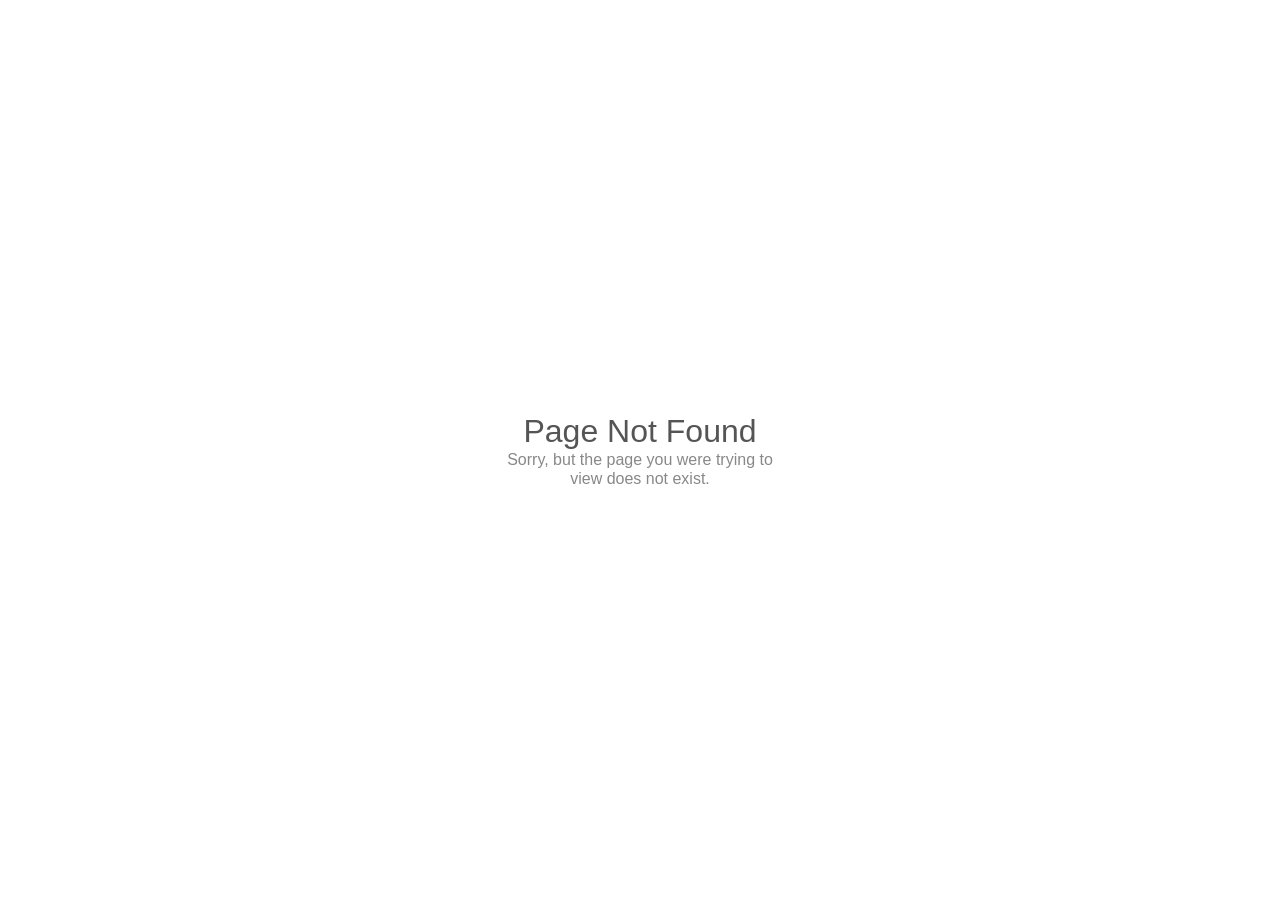
==== index.html @ 79174682 "Rename 404.html to index.html" ====
<!doctype html>
<html lang="en">
<head>
    <meta charset="utf-8">
    <title>Page Not Found</title>
    <meta name="viewport" content="width=device-width, initial-scale=1">
    <style>

        * {
            line-height: 1.2;
            margin: 0;
        }

        html {
            color: #888;
            display: table;
            font-family: sans-serif;
            height: 100%;
            text-align: center;
            width: 100%;
        }

        body {
            display: table-cell;
            vertical-align: middle;
            margin: 2em auto;
        }

        h1 {
            color: #555;
            font-size: 2em;
            font-weight: 400;
        }

        p {
            margin: 0 auto;
            width: 280px;
        }

        @media only screen and (max-width: 280px) {

            body, p {
                width: 95%;
            }

            h1 {
                font-size: 1.5em;
                margin: 0 0 0.3em;
            }

        }

    </style>
</head>
<body>
    <h1>Page Not Found</h1>
    <p>Sorry, but the page you were trying to view does not exist.</p>
</body>
</html>
<!-- IE needs 512+ bytes: http://blogs.msdn.com/b/ieinternals/archive/2010/08/19/http-error-pages-in-internet-explorer.aspx -->
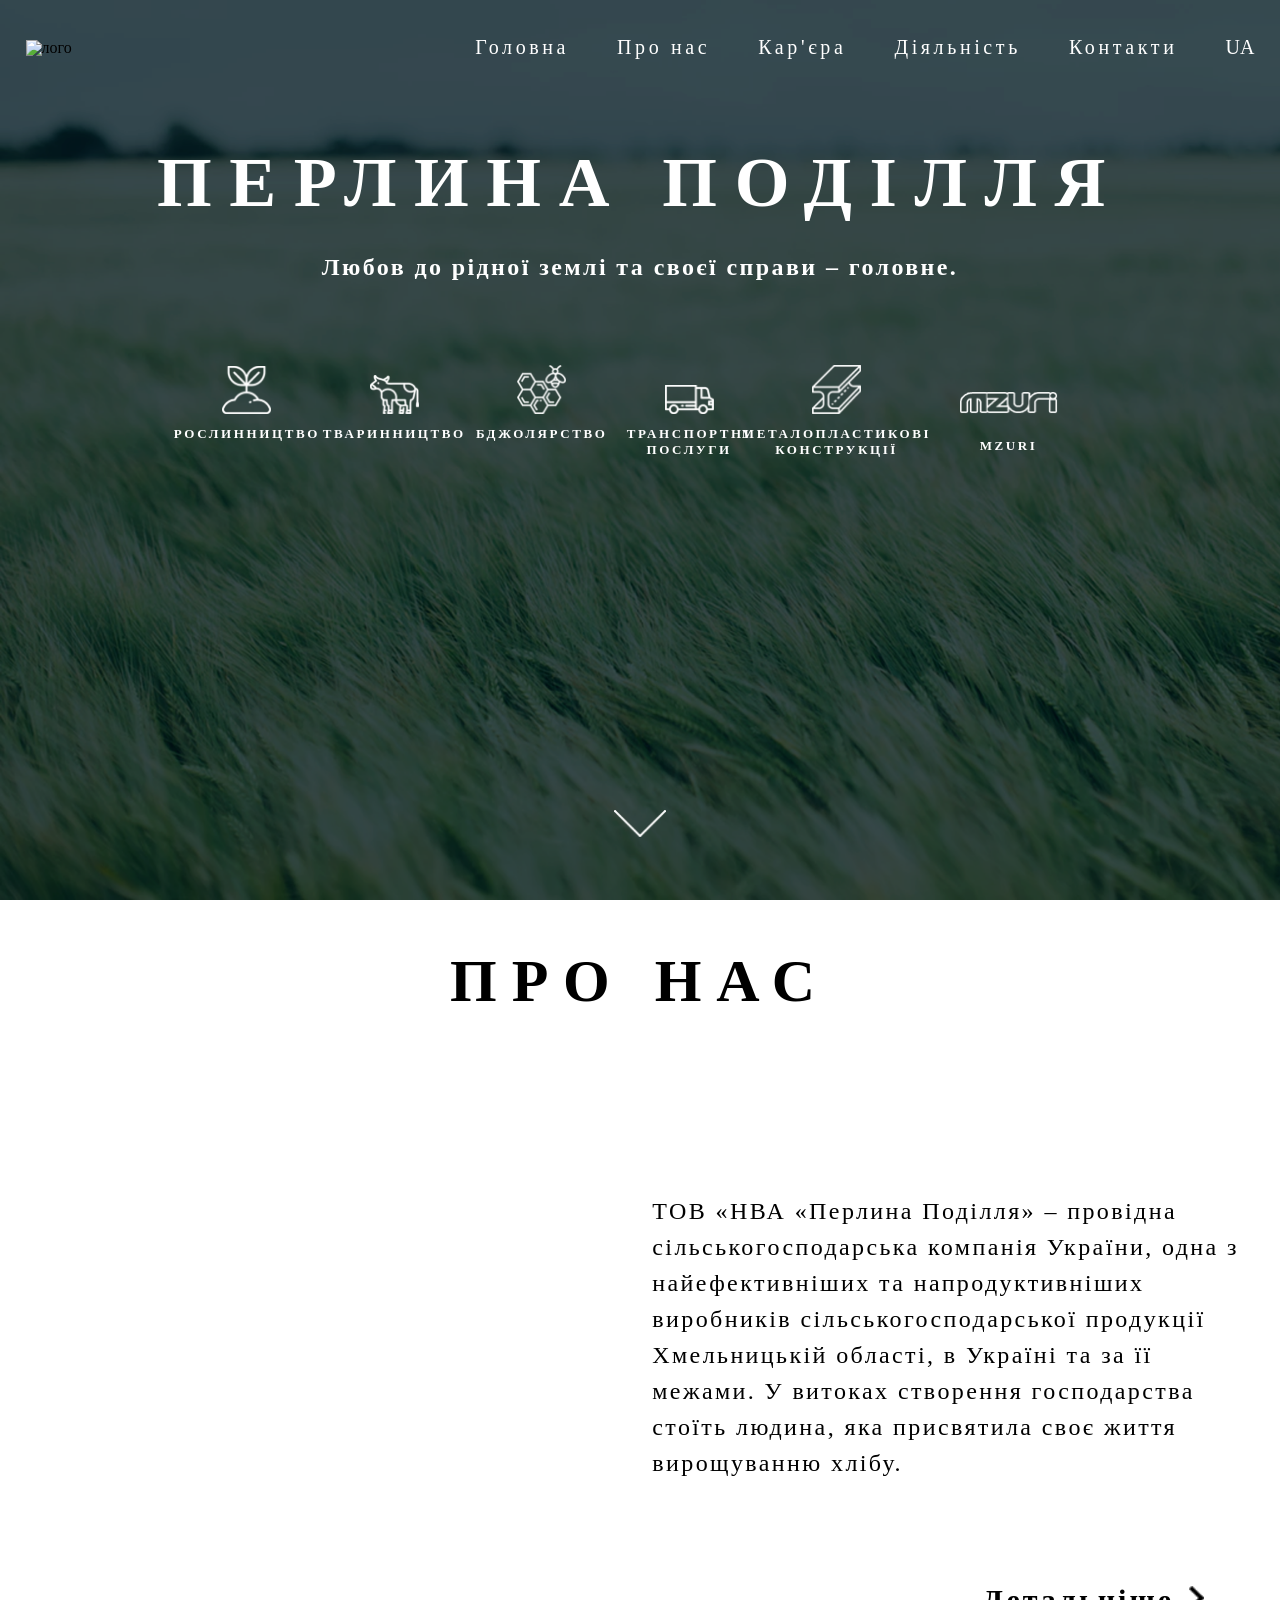
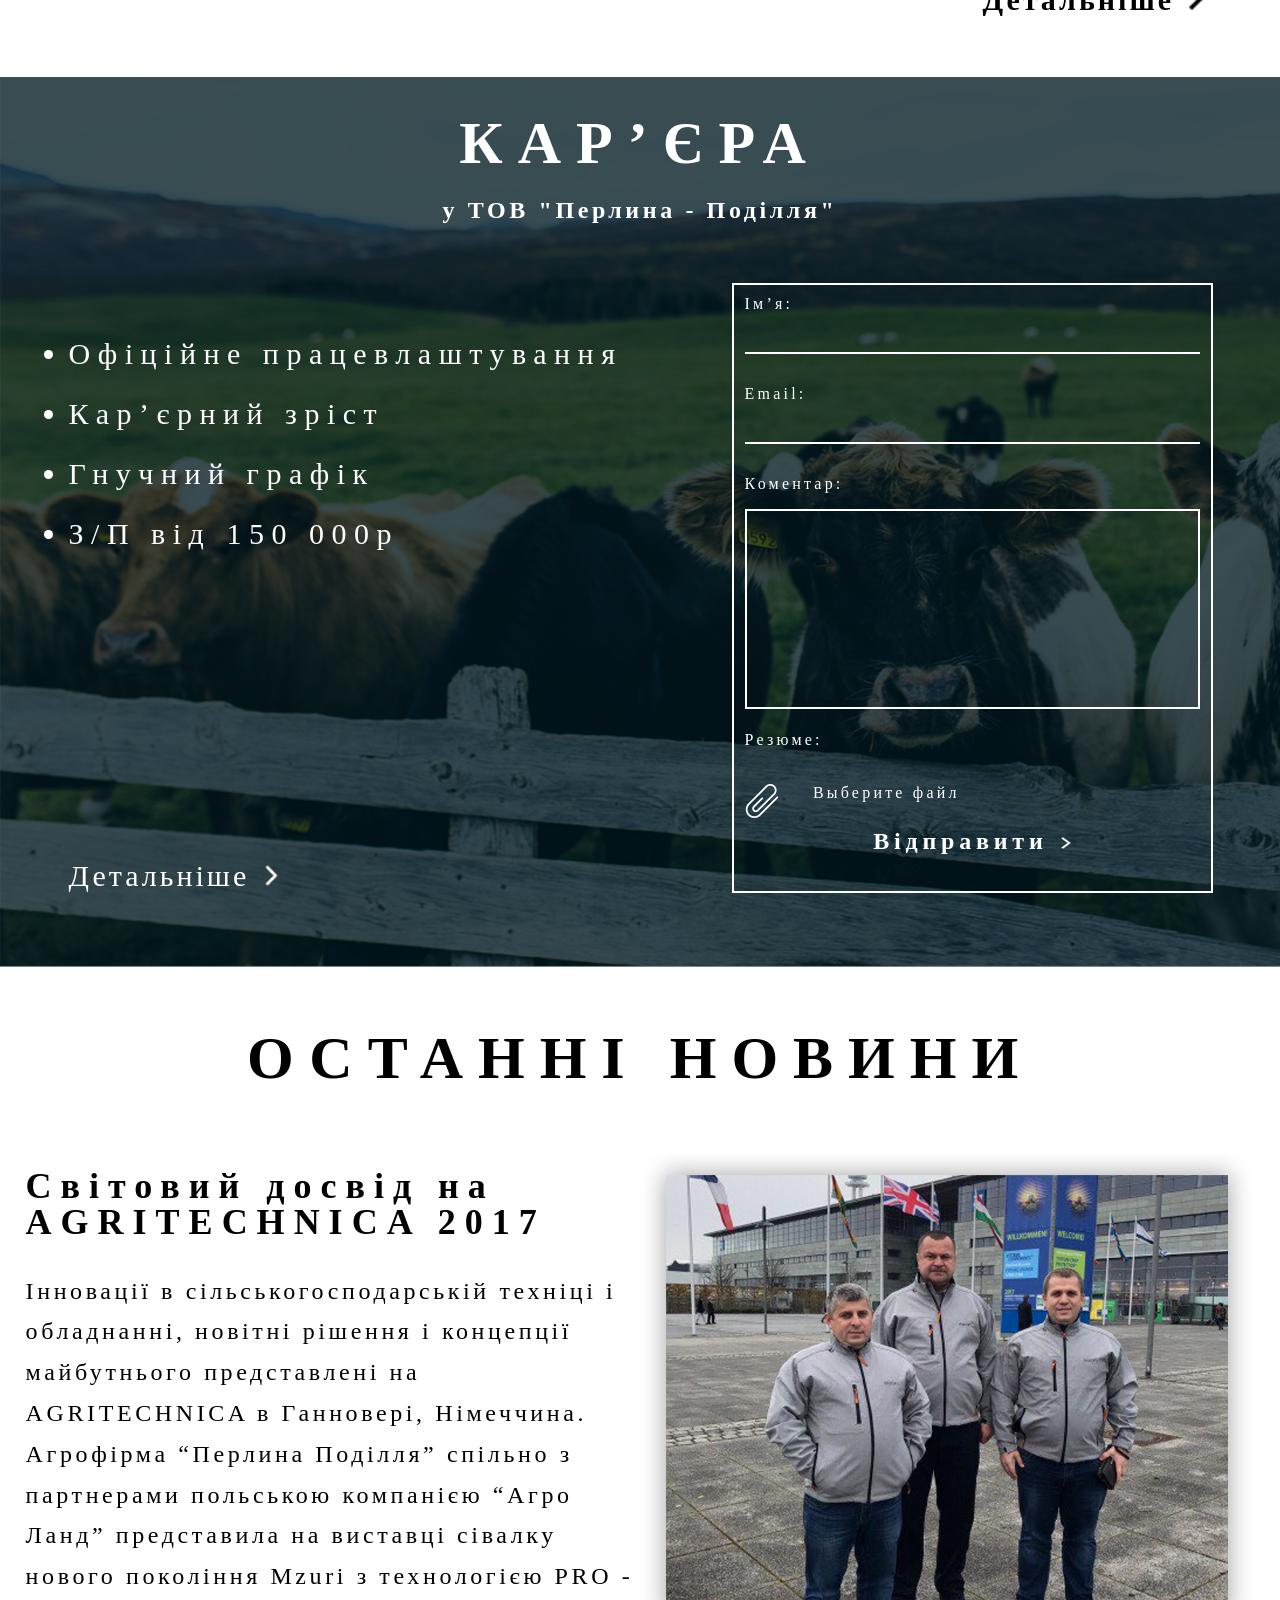
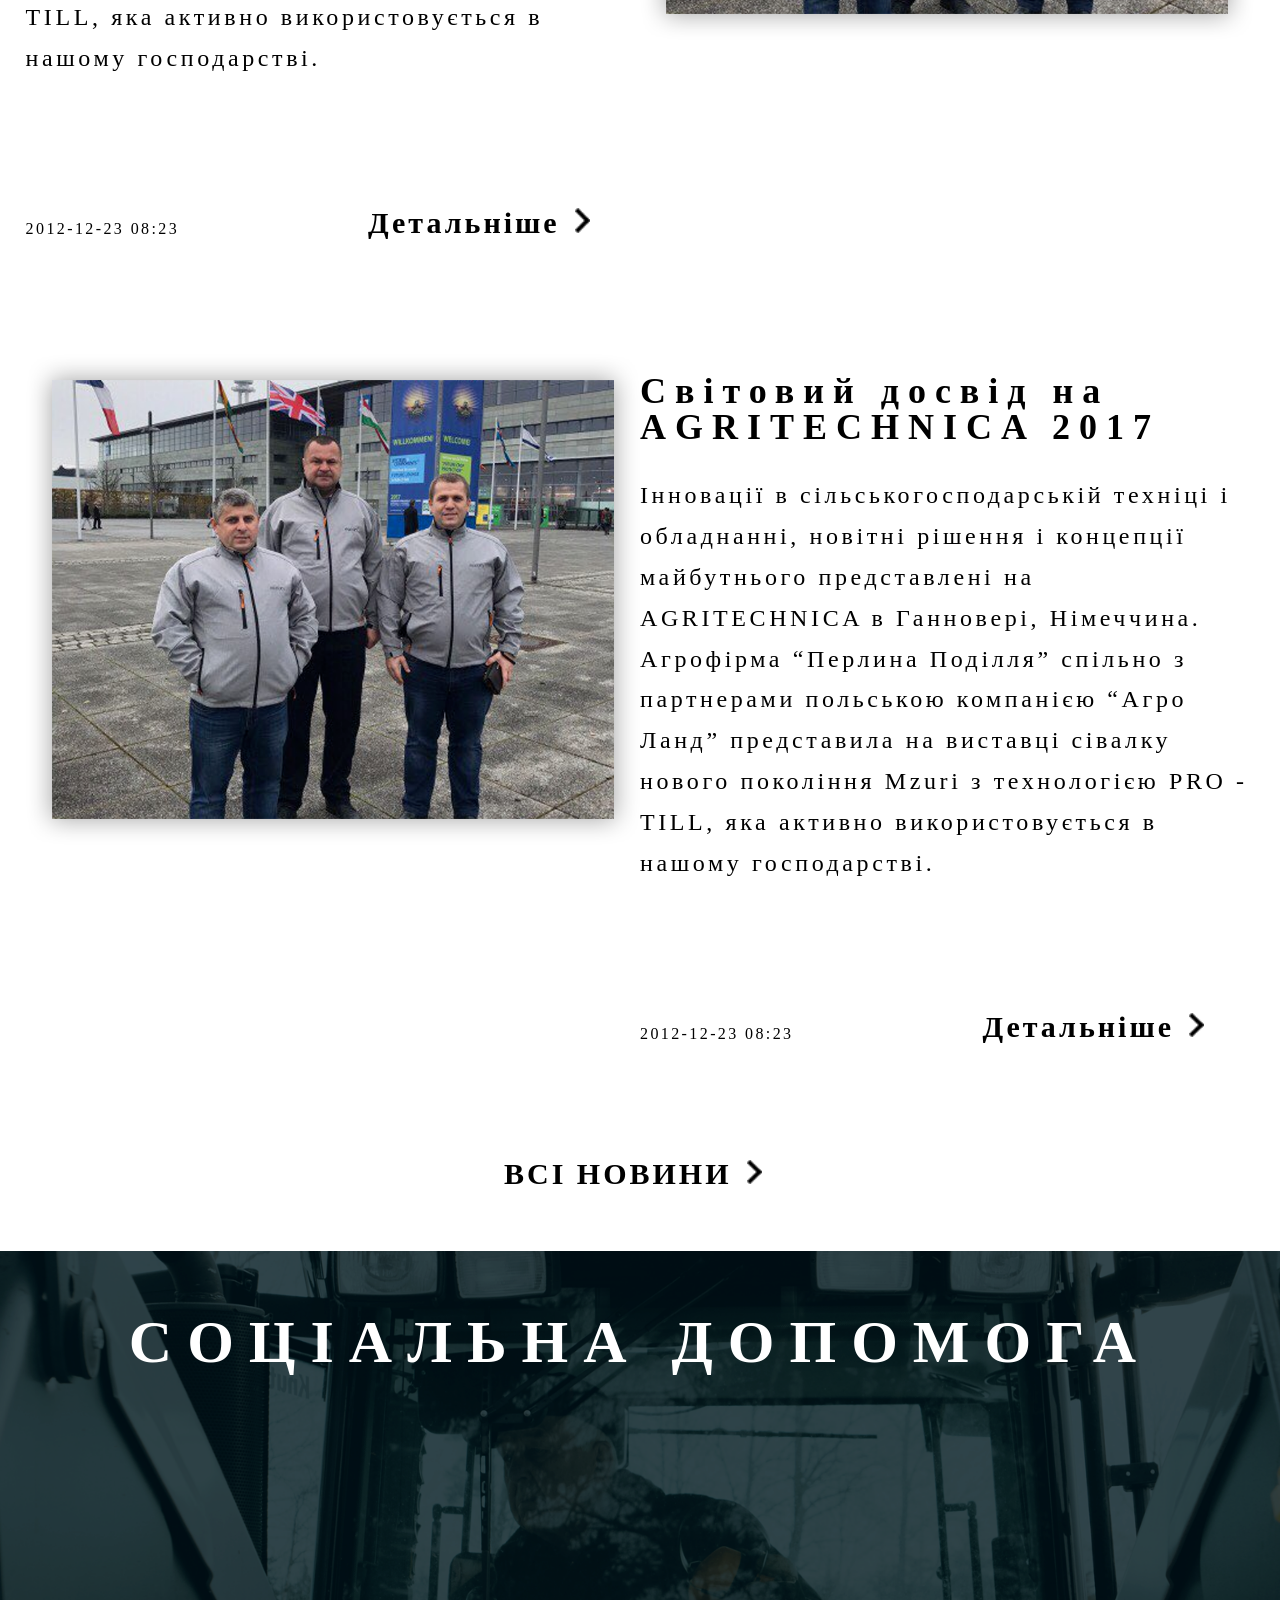
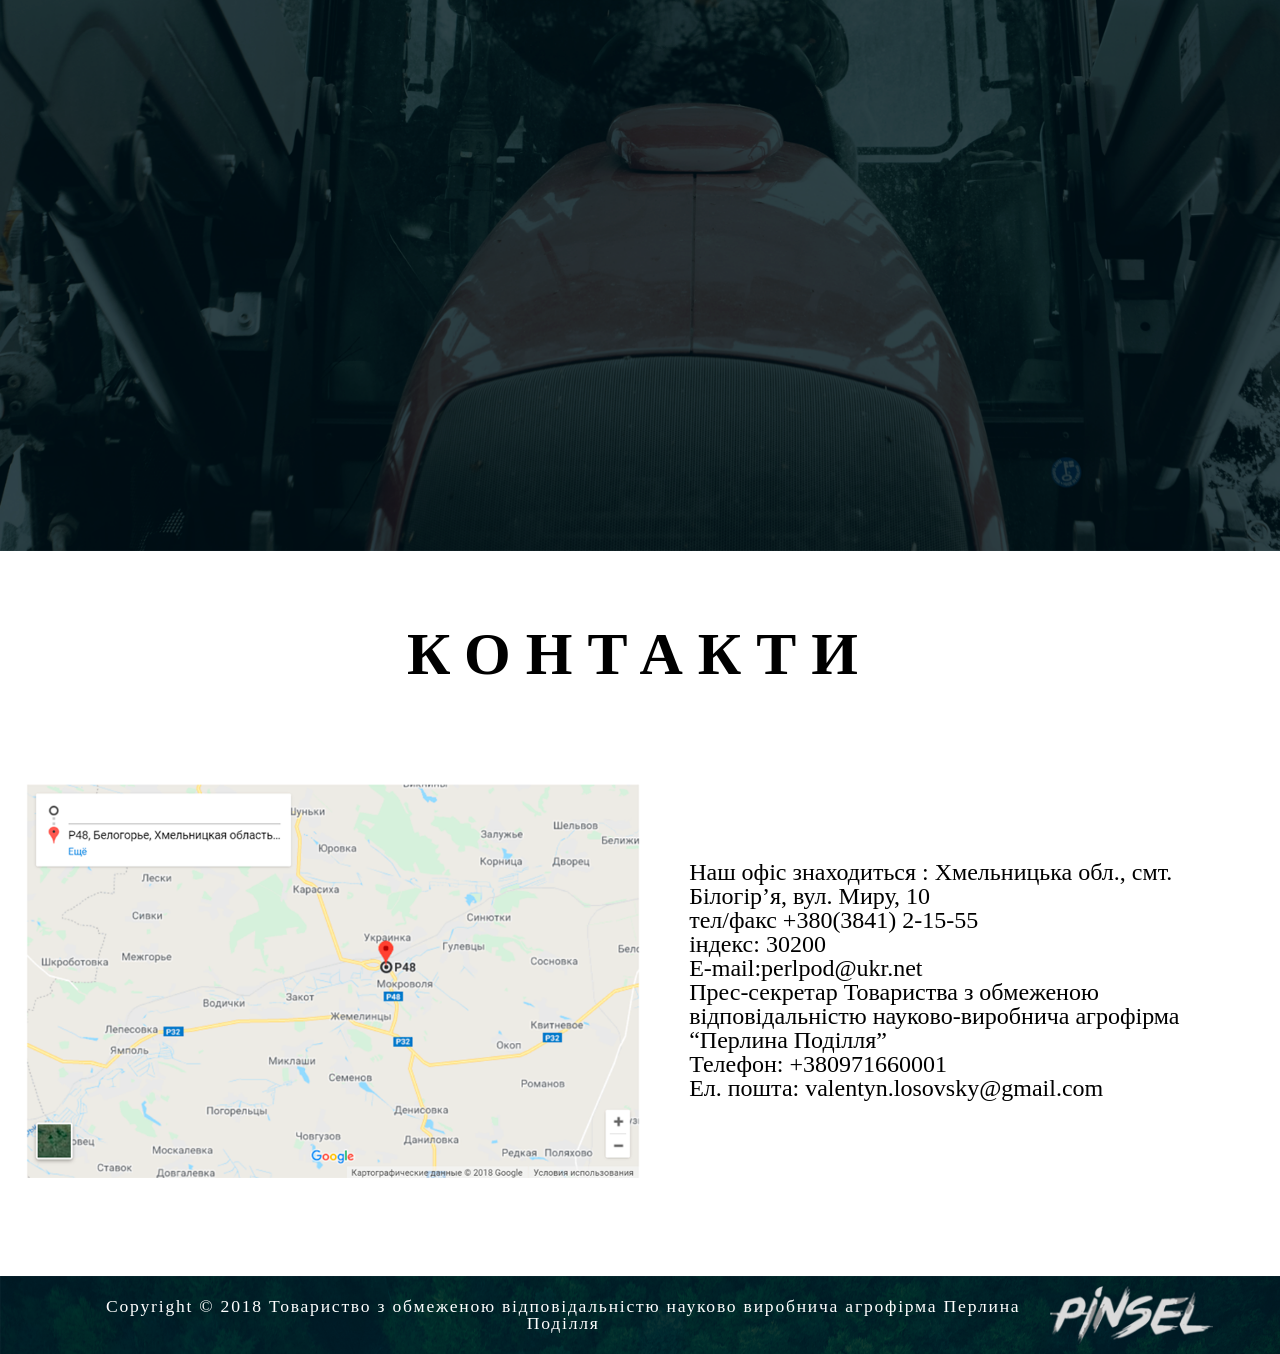
==== commit c417795c: "1" ====
--- a/index.html
+++ b/index.html
@@ -1,60 +1,322 @@
-<!doctype html>
-<html lang="en">
+<!DOCTYPE html>
+<html lang="ru">
+
 <head>
     <meta charset="utf-8">
-    <title>Page Not Found</title>
+    <meta http-equiv="x-ua-compatible" content="ie=edge">
+    <title>ПЕРЛИНА ПОДІЛЛЯ</title>
+    <meta name="description" content="">
     <meta name="viewport" content="width=device-width, initial-scale=1">
-    <style>
+    <link rel="stylesheet" href="css/style.css">
+    <link rel="stylesheet" href="libs/owlcarousel/assets/owl.carousel.min.css">
+    <link rel="stylesheet" href="libs/owlcarousel/assets/owl.theme.default.min.css">
+    <link rel="stylesheet" href="libs/bootstrap/css/bootstrap.min.css">
+</head>
 
-        * {
-            line-height: 1.2;
-            margin: 0;
-        }
+<body>
+    <div id="toTop"><img src="img/main-page/up.png" alt=""></div>
+    <!-- Navigation -->
+    <nav>
+        <div class="container">
+            <div class="row">
+                <div class="nav-content d-flex align-items-center">
+                    <div class="col-md-1">
+                        <div class="logo">
+                            <img src="img/main-page/logo.png" alt="лого">
+                        </div>
+                    </div>
+                    <div class="col-md-11 d-flex">
+                        <ul class="nav_list d-flex justify-content-end">
+                            <li class="nav_list_item"><a href="#">Головна</a></li>
+                            <li class="nav_list_item"><a href="#">Про нас</a></li>
+                            <li class="nav_list_item"><a href="#">Кар'єра</a></li>
+                            <li class="nav_list_item"><a href="#">Діяльність</a>
+                                <ul>
+                                    <li><a href="#">Рослинництво</a></li>
+                                    <li><a href="#">Тваринництво</a></li>
+                                    <li><a href="#">Бджолярство</a></li>
+                                    <li><a href="#">Транспортнi послуги</a></li>
+                                    <li><a href="#">Металопластиковi конструкцii</a></li>
+                                    <li><a href="#">mzuri</a></li>
+                                </ul>
+                            </li>
+                            <li class="nav_list_item"><a href="#">Контакти</a></li>
+                        </ul>
+                        <ul class="language d-flex justify-content-end">
+                            <li>UA</li>
+                            <!-- <li>RU</li>
+                            <li>EN</li> -->
+                        </ul>
+                    </div>
+                </div>
+            </div>
+        </div>
+    </nav>
+    <!-- //Navigation -->
+    <!-- HEADER -->
+    <header>
+        <div class="container">
+            <div class="row">
+                <div class="col-md-12">
+                    <h1>ПЕРЛИНА ПОДІЛЛЯ</h1>
+                </div>
+                <div class="col-md-12">
+                    <h4>Любов до рідної землі та своєї справи – головне.</h4>
+                </div>
+            </div>
+            <div class="col-md-12 ">
+                <div class="products">
+                    <div class="product-item">
+                        <img src="img/main-page/grow.png" alt="РОСЛИННИЦТВО">
+                        <p>РОСЛИННИЦТВО</p>
+                    </div>
+                    <div class="product-item">
+                        <img src="img/main-page/cow.png" alt="ТВАРИННИЦТВО">
+                        <p>ТВАРИННИЦТВО</p>
+                    </div>
+                    <div class="product-item">
+                        <img src="img/main-page/bee.png" alt="БДЖОЛЯРСТВО">
+                        <p>БДЖОЛЯРСТВО</p>
+                    </div>
+                    <div class="product-item">
+                        <img src="img/main-page/truck.png" alt="ТРАНСПОРТНІ ПОСЛУГИ">
+                        <p>ТРАНСПОРТНІ ПОСЛУГИ</p>
+                    </div>
+                    <div class="product-item">
+                        <img src="img/main-page/steel.png" alt="МЕТАЛОПЛАСТИКОВІ КОНСТРУКЦІЇ">
+                        <p>МЕТАЛОПЛАСТИКОВІ КОНСТРУКЦІЇ</p>
+                    </div>
+                    <div class="product-item">
+                        <img src="img/main-page/mzuri.png" alt="mzuri">
+                        <p>mzuri</p>
+                    </div>
+                </div>
+            </div>
+        </div>
+        
+            <div class="scroll-button">
+                <a href="#about" class="slide-section"><img src="img/main-page/arrow-main.png" alt=""></a>
+            </div>
+        
+    </header>
+    <!-- HEADER END -->
+    <!-- ABOUT -->
+    <section class="about" id="about">
+        <div class="col-md-12">
+            <h2>ПРО НАС</h2>
+        </div>
+        <div class="container">
+            <div class="row">
+                <div class="col-md-12">
+                    <div class="about-content">
+                        <div class="col-md-6">
+                            <div class="about-slider">
+                                <div class="main-slider owl-carousel">
+                                    <div class="slider-item">
+                                        <img src="img/main-page/kurka.png" alt="">
+                                    </div>
+                                    <div class="slider-item">
+                                        <img src="img/main-page/kurka.png" alt="">
+                                    </div>
+                                    <div class="slider-item">
+                                        <img src="img/main-page/kurka.png" alt="">
+                                    </div>
+                                </div>
+                            </div>
+                        </div>
+                        <div class="col-md-6">
+                            <div class="about-text">
+                                <p>ТОВ «НВА «Перлина Поділля» – провідна сільськогосподарська компанія України, одна з найефективніших та напродуктивніших виробників сільськогосподарської продукції Хмельницькій області, в Україні та за її межами. У витоках створення господарства стоїть людина, яка присвятила своє життя вирощуванню хлібу.</p>
+                            </div>
+                            <div class="main-btn">
+                                <a href="#">Детальніше<img src="img/main-page/news-arrow.png" alt=""></a>
+                            </div>
+                        </div>
+                    </div>
+                </div>
+            </div>
+        </div>
+    </section>
+    <!-- ABOUT END -->
+    <!--CARRIER-->
+    <section class="carrier">
+        <div class="container">
+            <div class="row">
+                <div class="col-md-12">
+                    <h2>КАР’ЄРА</h2>
+                    <h4>у ТОВ "Перлина - Поділля"</h4>
+                </div>
+            </div>
+            <div class="col-md-12">
+                <div class="carrier-content">
+                    <div class="col-md-6">
+                        <div class="carrier-content-list">
+                            <div class="list">
+                                <ul>
+                                    <li>Офіційне працевлаштування</li>
+                                    <li>Кар’єрний зріст</li>
+                                    <li>Гнучний графік</li>
+                                    <li>З/П від 150 000р</li>
+                                </ul>
+                            </div>
+                            <div class="main-btn">
+                                <a href="#">Детальніше<img src="img/main-page/carrier-arrow.png" alt=""></a>
+                            </div>
+                        </div>
+                    </div>
+                    <div class="col-md-6">
+                        <div class="carrier-content-form">
+                            <form id="feedback-form" class="carrier-form" enctype="multipart/form-data" method="POST">
+                                <label for="nameFF">Ім’я:</label>
+                                <input id="nameFF" name="nameFF" class="inputName" type="text" required />
+                                <label for="contactFF">Email:</label>
+                                <input id="contactFF" name="contactFF" type="email" class="inputEmail" maxlength="35" required />
+                                <label for="projectFF">Коментар:</label>
+                                <textarea id="projectFF" name="projectFF" class="inputText"></textarea>
+                                <label class="area-padding" for="fileFF">Резюме:</label>
+                                <input id="fileFF" name="fileFF" type="file" style="display: none;">
+                                <button id="putFile" onclick="document.getElementById('fileFF').click()">Выберите файл</button>
+                                <button id="submitFF" class="form-btn" type="submit">Відправити<img src="img/main-page/carrier-arrow.png" alt=""></button>
+                            </form>
+                        </div>
+                    </div>
+                </div>
+            </div>
+        </div>
+    </section>
+    <!-- CARRIER END-->
+    <!-- LASTNEWS -->
+    <section class="lastnews">
+        <div class="container">
+            <div class="row">
+                <div class="col-md-12">
+                    <h2>ОСТАННІ НОВИНИ</h2>
+                </div>
+                <div class="col-md-12">
+                    <div class="lastnews-content">
+                        <div class="col-md-6">
+                            <div class="lastnews-text">
+                                <h3>Світовий досвід на<br>
+<span>AGRITECHNICA 2017</span></h3>
+                                <p>Інновації в сільськогосподарській техніці і обладнанні, новітні рішення і концепції майбутнього представлені на AGRITECHNICA в Ганновері, Німеччина. Агрофірма “Перлина Поділля” спільно з партнерами польською компанією “Агро Ланд” представила на виставці сівалку нового покоління Mzuri з технологією PRO -TILL, яка активно використовується в нашому господарстві.</p>
+                                <div class="btn-date">
+                                    <div class="news-date">
+                                        <p>
+                                            <time datetime="2012-12-23T08:23:11+07:00">2012-12-23 08:23</time>
+                                        </p>
+                                    </div>
+                                    <div class="main-btn">
+                                        <a href="#">Детальніше<img src="img/main-page/news-arrow.png" alt=""></a>
+                                    </div>
+                                </div>
+                            </div>
+                        </div>
+                        <div class="col-md-6">
+                            <div class="lastnews-photo">
+                                <img src="img/main-page/news-photo.png" alt="">
+                            </div>
+                        </div>
+                    </div>
+                </div>
+                <div class="col-md-12">
+                    <div class="lastnews-content flex-row-reverse">
+                        <div class="col-md-6">
+                            <div class="lastnews-text">
+                                <h3>Світовий досвід на<br>
+<span>AGRITECHNICA 2017</span></h3>
+                                <p>Інновації в сільськогосподарській техніці і обладнанні, новітні рішення і концепції майбутнього представлені на AGRITECHNICA в Ганновері, Німеччина. Агрофірма “Перлина Поділля” спільно з партнерами польською компанією “Агро Ланд” представила на виставці сівалку нового покоління Mzuri з технологією PRO -TILL, яка активно використовується в нашому господарстві.</p>
+                                <div class="btn-date">
+                                    <div class="news-date">
+                                        <p>
+                                            <time datetime="2012-12-23T08:23:11+07:00">2012-12-23 08:23</time>
+                                        </p>
+                                    </div>
+                                    <div class="main-btn">
+                                        <a href="#">Детальніше<img src="img/main-page/news-arrow.png" alt=""></a>
+                                    </div>
+                                </div>
+                            </div>
+                        </div>
+                        <div class="col-md-6">
+                            <div class="lastnews-photo">
+                                <img src="img/main-page/news-photo.png" alt="">
+                            </div>
+                        </div>
+                    </div>
+                </div>
+                <div class="col-md-12 d-flex justify-content-center">
+                    <div class="main-btn">
+                        <a href="#">ВСІ НОВИНИ<img src="img/main-page/news-arrow.png" alt=""></a>
+                    </div>
+                </div>
+            </div>
+        </div>
+    </section>
+    <!-- LASTNEWS END -->
+    <!-- HELP-->
+    <section class="help">
+        <div class="container">
+            <div class="row">
+                <div class="col-md-12">
+                    <h2>СОЦІАЛЬНА ДОПОМОГА</h2>
+                </div>
+            </div>
+        </div>
+    </section>
+    <!-- HELP END-->
+    <!-- CONTACTS -->
+    <section class="contacts">
+        <div class="container">
+            <div class="row">
+                <div class="col-md-12">
+                    <h2>КОНТАКТИ</h2>
+                </div>
+                <div class="col-md-12">
+                    <div class="contacts-content">
+                        <div class="col-md-6">
+                            <div class="map">
+                                <img src="img/main-page/map.png" alt="">
+                            </div>
+                        </div>
+                        <div class="col-md-6">
+                            <div class="address">
+                                <p>Наш офіс знаходиться : Хмельницька обл., смт. Білогір’я, вул. Миру, 10</p>
+                                <p>тел/факс +380(3841) 2-15-55</p>
+                                <p>індекс: 30200</p>
+                                <p>E-mail:perlpod@ukr.net</p>
+                                <p>Прес-секретар Товариства з обмеженою відповідальністю науково-виробнича агрофірма “Перлина Поділля”</p>
+                                <p>Телефон: +380971660001</p>
+                                <p>Ел. пошта: valentyn.losovsky@gmail.com</p>
+                            </div>
+                        </div>
+                    </div>
+                </div>
+            </div>
+        </div>
+    </section>
+    <!-- CONTACTS END -->
+    <footer>
+        <div class="container">
+            <div class="row">
+                <div class="col-md-12">
+                    <div class="footer-content">
+                        <div class="col-md-10">
+                            <p>Copyright © 2018 Товариство з обмеженою відповідальністю науково виробнича агрофірма Перлина Поділля </p>
+                        </div>
+                        <div class="col-md-2">
+                            <img src="img/main-page/pinsel-logo.png" alt="">
+                        </div>
+                    </div>
+                </div>
+            </div>
+        </div>
+    </footer>
+    <!-------- JS----------->
+    <script src="libs/jquery-3.1.1.min.js"></script>
+    <script src="libs/owlcarousel/owl.carousel.min.js"></script>
+    <script src="libs/bootstrap/js/bootstrap.min.js"></script>
+    <script src="js/mail.js"></script>
+    <script src="js/main.js"></script>
+</body>
 
-        html {
-            color: #888;
-            display: table;
-            font-family: sans-serif;
-            height: 100%;
-            text-align: center;
-            width: 100%;
-        }
-
-        body {
-            display: table-cell;
-            vertical-align: middle;
-            margin: 2em auto;
-        }
-
-        h1 {
-            color: #555;
-            font-size: 2em;
-            font-weight: 400;
-        }
-
-        p {
-            margin: 0 auto;
-            width: 280px;
-        }
-
-        @media only screen and (max-width: 280px) {
-
-            body, p {
-                width: 95%;
-            }
-
-            h1 {
-                font-size: 1.5em;
-                margin: 0 0 0.3em;
-            }
-
-        }
-
-    </style>
-</head>
-<body>
-    <h1>Page Not Found</h1>
-    <p>Sorry, but the page you were trying to view does not exist.</p>
-</body>
-</html>
-<!-- IE needs 512+ bytes: http://blogs.msdn.com/b/ieinternals/archive/2010/08/19/http-error-pages-in-internet-explorer.aspx -->
+</html>
--- a/css/style.css
+++ b/css/style.css
@@ -0,0 +1,998 @@
+html,
+body,
+div,
+span,
+applet,
+object,
+iframe,
+h1,
+h2,
+h3,
+h4,
+h5,
+h6,
+p,
+blockquote,
+pre,
+a,
+abbr,
+acronym,
+address,
+big,
+cite,
+code,
+del,
+dfn,
+em,
+img,
+ins,
+kbd,
+q,
+s,
+samp,
+small,
+strike,
+strong,
+sub,
+sup,
+tt,
+var,
+b,
+u,
+i,
+center,
+dl,
+dt,
+dd,
+ol,
+ul,
+li,
+fieldset,
+form,
+label,
+legend,
+table,
+caption,
+tbody,
+tfoot,
+thead,
+tr,
+th,
+td,
+article,
+aside,
+canvas,
+details,
+embed,
+figure,
+figcaption,
+footer,
+header,
+hgroup,
+menu,
+nav,
+output,
+ruby,
+section,
+summary,
+time,
+mark,
+audio,
+video {
+  margin: 0;
+  padding: 0;
+  border: 0;
+  vertical-align: baseline;
+}
+/* HTML5 display-role reset for older browsers */
+article,
+aside,
+details,
+figcaption,
+figure,
+footer,
+header,
+hgroup,
+menu,
+nav,
+section {
+  display: block;
+}
+body {
+  line-height: 1;
+}
+ol,
+ul {
+  list-style: none;
+}
+blockquote,
+q {
+  quotes: none;
+}
+blockquote:before,
+blockquote:after,
+q:before,
+q:after {
+  content: '';
+  content: none;
+}
+table {
+  border-collapse: collapse;
+  border-spacing: 0;
+}
+@font-face {
+  font-family: RobotoBk;
+  src: url(../fonts/Robotobk.ttf);
+}
+@font-face {
+  font-family: RobotoLight;
+  src: url(../fonts/RobotoLight/RobotoLight.ttf);
+}
+@font-face {
+  font-family: RobotoBold;
+  src: url(../fonts/RobotoBold/RobotoBold.ttf);
+}
+@font-face {
+  font-family: RobotoMedium;
+  src: url(../fonts/RobotoMedium/RobotoMedium.ttf);
+}
+@font-face {
+  font-family: RobotoRegular;
+  src: url(../fonts/RobotoRegular/RobotoRegular.ttf);
+}
+@font-face {
+  font-family: RobotoTh;
+  src: url(../fonts/RobotoTh.ttf);
+}
+* {
+  box-sizing: border-box;
+}
+body {
+  font-family: "RobotoRegular";
+  font-size: 1em;
+  width: 100%;
+  transition: width 1s;
+  overflow-x: hidden;
+}
+h1 {
+  font-size: 4.4em;
+  font-family: "Robotobk";
+  text-transform: uppercase;
+  text-align: center;
+  letter-spacing: .25em;
+}
+h2 {
+  font-family: "Robotobk";
+  font-size: 3.75em;
+  text-align: center;
+  letter-spacing: .25em;
+}
+h3 {
+  letter-spacing: .25em;
+  font-family: "Robotobk";
+  font-size: 2.25em;
+}
+h4 {
+  font-family: "RobotoLight";
+  font-size: 1.5em;
+  text-align: center;
+  letter-spacing: .1em;
+}
+h5 {
+  font-family: "RobotoRegular";
+  font-size: 1.8em;
+  text-align: center;
+  letter-spacing: .1em;
+}
+img {
+  width: 100%;
+  display: block;
+}
+.main-btn {
+  width: 17em;
+}
+.main-btn a {
+  display: flex;
+  align-items: baseline;
+  font-family: "RobotoRegular";
+  font-weight: bold;
+  font-size: 1.875em;
+  letter-spacing: .1em;
+  color: #000;
+  border: none;
+  background: none;
+  outline: none;
+}
+.main-btn a:hover {
+  text-decoration: none;
+  color: #000;
+}
+.main-btn:hover img {
+  transform: translateX(0.7em);
+}
+.main-btn img {
+  width: .5em;
+  margin-left: .5em;
+  transition: all 0.4s ease-in-out;
+}
+#toTop {
+  width: 5em;
+  padding: .5em 15px;
+  position: fixed;
+  bottom: 2em;
+  right: 1%;
+  cursor: pointer;
+  display: none;
+  z-index: 666;
+}
+#toTop:hover img {
+  background: rgba(0, 0, 0, 0.9);
+}
+nav {
+  font-family: "RobotoRegular";
+  width: 100%;
+  position: absolute;
+  z-index: 999;
+}
+.nav-content {
+  margin-top: 3%;
+  width: 100%;
+}
+.logo {
+  max-width: 75%;
+  transition: all .3s;
+  transform: scale(1);
+  margin-top: -20%;
+}
+.logo:hover {
+  transition: 1;
+  cursor: pointer;
+  transform: scale(1.05);
+  opacity: 0.8;
+}
+.nav_list {
+  width: 100%;
+}
+.nav_list .nav_list_item {
+  padding-right: 3em;
+  margin-bottom: 20px;
+}
+.nav_list .nav_list_item a {
+  text-decoration: none;
+  color: #fff;
+  font-size: 1.25em;
+  letter-spacing: 0.18em;
+  outline: none;
+}
+.nav_list .nav_list_item::after {
+  content: '';
+  display: block;
+  width: 100%;
+  height: 1px;
+  background-color: white;
+  transform: scale(0);
+  transition: all 0.5s;
+  margin-top: 0.5em;
+}
+.nav_list .nav_list_item:hover:after {
+  color: #fff;
+  text-decoration: none;
+  transform: scale(1);
+}
+.language li {
+  color: #fff;
+  font-size: 1.25em;
+}
+.nav_list li:hover > ul {
+  display: block;
+}
+.nav_list li ul {
+  position: absolute;
+  min-width: 150px;
+  display: none;
+  background-color: #8764;
+}
+.nav_list li ul li {
+  padding-top: 10px;
+}
+.nav_list li ul li a {
+  font-size: 16px;
+  margin-top: 10px;
+}
+header {
+  background-image: url(../img/main-page/main-bg.png);
+  background-repeat: no-repeat;
+  -webkit-background-size: cover;
+  background-size: cover;
+  height: 100vh;
+}
+header h1 {
+  color: #fff;
+  letter-spacing: .25em;
+  margin-top: 17%;
+}
+header h4 {
+  color: #fff;
+  margin-top: 3%;
+}
+.products {
+  margin-top: 7%;
+  display: flex;
+  width: 100%;
+  flex-wrap: wrap;
+  align-items: baseline;
+  justify-content: center;
+}
+.product-item {
+  width: 4%;
+  margin: 0 4%;
+  display: flex;
+  flex-direction: column;
+  justify-content: center;
+  align-items: center;
+  min-width: 45px;
+}
+.product-item:last-child {
+  width: 8%;
+}
+.product-item p {
+  text-align: center;
+  text-transform: uppercase;
+  padding-top: 25%;
+  font-family: "Roboto";
+  font-weight: bold;
+  font-size: 0.8125em;
+  line-height: 1.2;
+  letter-spacing: .2em;
+  color: #fff;
+}
+.scroll-button {
+  max-width: 4%;
+  position: absolute;
+  bottom: 7%;
+  right: 50%;
+  margin-right: -2%;
+}
+.about {
+  width: 100%;
+  background-color: #fff;
+}
+.about h2 {
+  color: #000;
+  padding-top: 4%;
+  padding-bottom: 4%;
+}
+.about-content {
+  width: 100%;
+  display: flex;
+  flex-wrap: wrap;
+  margin-bottom: 5%;
+}
+.about-text {
+  display: flex;
+  justify-content: center;
+  padding: 2%;
+}
+.about-text p {
+  font-family: "RobotoRegular";
+  font-size: 1.5em;
+  letter-spacing: .1em;
+  line-height: 1.5;
+  margin-top: 20%;
+}
+.about .main-btn {
+  margin-top: 15%;
+  margin-left: auto;
+}
+.main-slider {
+  padding: 4%;
+}
+.main-slider.owl-carousel .owl-nav .owl-next,
+.main-slider.owl-carousel .owl-nav .owl-prev {
+  width: 1.875em;
+  height: 1.875em;
+  display: block;
+  background-position: center;
+  -webkit-background-size: contain;
+  background-size: contain;
+  background-repeat: no-repeat;
+  position: absolute;
+  top: 50%;
+  margin-top: -15px;
+  outline: none;
+}
+.main-slider.owl-carousel .owl-nav .owl-next {
+  background-image: url(../img/main-page/slider-right.png);
+  right: 0;
+}
+.main-slider.owl-carousel .owl-nav .owl-prev {
+  background-image: url(../img/main-page/slider-left.png);
+  left: 0;
+}
+.main-slider.owl-carousel .owl-dots {
+  text-align: center;
+}
+.main-slider.owl-carousel button.owl-dot {
+  background-color: #E9E9E9;
+  width: 10px;
+  height: 10px;
+  border: 1px solid #E9E9E9;
+  border-radius: 50%;
+  margin: 6px;
+  margin-top: 15px;
+  outline: none;
+}
+.main-slider.owl-carousel button.owl-dot.active {
+  background-color: #ADADAD;
+  border: 1px solid #ADADAD;
+}
+.carrier {
+  background: url(../img/main-page/carrier-bg.png) no-repeat;
+  background-size: cover;
+  width: 100%;
+}
+.carrier h2 {
+  color: #fff;
+  letter-spacing: .25em;
+  margin-top: 3%;
+}
+.carrier h4 {
+  color: #fff;
+  letter-spacing: .15em;
+  margin-top: 2%;
+}
+.carrier-content {
+  display: flex;
+  flex-wrap: wrap;
+  margin-top: 5%;
+  padding-bottom: 6%;
+}
+.carrier-content-list {
+  width: 100%;
+  margin-left: 7%;
+  margin-top: 9%;
+}
+.carrier-content-list .list {
+  padding-bottom: 28%;
+}
+.carrier-content-list .list li {
+  font-family: "RobotoRegular";
+  font-size: 1.875em;
+  list-style: disc;
+  padding-bottom: 1em;
+  color: #fff;
+  letter-spacing: .25em;
+}
+.carrier .main-btn {
+  margin-top: 18%;
+}
+.carrier .main-btn a {
+  color: #fff;
+  font-weight: 400;
+}
+.carrier-content-form {
+  margin-left: 15%;
+}
+.carrier-form {
+  display: flex;
+  flex-direction: column;
+  font-family: "Robotoregular";
+  border: 2px solid #fff;
+  max-width: 590px;
+  padding: 2%;
+  margin-right: 8%;
+}
+.carrier-form input,
+.carrier-form label,
+.carrier-form textarea {
+  color: #fff;
+  letter-spacing: .2em;
+}
+.carrier-form label {
+  font-size: 1em;
+  padding-bottom: 2%;
+}
+.carrier-form input {
+  background: none;
+  border: none;
+  border-bottom: 2px solid #fff;
+  outline: none;
+  font-size: 1.1em;
+  margin-bottom: 7%;
+}
+.carrier-form textarea {
+  font-size: 1.1em;
+  background: none;
+  border: 2px solid #fff;
+  height: 200px;
+  outline: none;
+  margin-bottom: 5%;
+  resize: none;
+}
+.carrier-form .area-padding {
+  margin-bottom: 6%;
+}
+.carrier-form #fileFF {
+  border: none;
+}
+.carrier-form #submitFF {
+  border: none;
+  background: none;
+  display: flex;
+  align-items: baseline;
+  justify-content: center;
+  font-family: "RobotoRegular";
+  font-weight: bold;
+  font-size: 1.5em;
+  letter-spacing: .2em;
+  text-decoration: none;
+  color: #fff;
+  outline: none;
+  cursor: pointer;
+}
+.carrier-form #submitFF img {
+  width: .5em;
+  height: .5em;
+  margin-left: .5em;
+  transition: all 0.4s ease-in-out;
+}
+.carrier-form #submitFF:hover img {
+  transform: translateX(0.7em);
+}
+.carrier-form img {
+  width: 2em;
+  height: 2em;
+  margin-bottom: 30px;
+}
+#putFile {
+  background: url(../img/main-page/attach-icon.png) no-repeat;
+  margin-bottom: 2%;
+  padding-bottom: 4%;
+  font-weight: normal;
+  border: none;
+  font-size: 1em;
+  letter-spacing: .2em;
+  text-decoration: none;
+  color: #fff;
+  outline: none;
+  cursor: pointer;
+  text-align: left;
+  padding-left: 15%;
+}
+.lastnews {
+  background: #fff;
+  width: 100%;
+}
+.lastnews h2 {
+  color: #000;
+  margin-top: 5%;
+  margin-bottom: 5%;
+}
+.lastnews-content {
+  width: 100%;
+  display: flex;
+  flex-wrap: wrap;
+  margin-bottom: 7%;
+}
+.lastnews-text h3 {
+  margin-top: 3%;
+}
+.lastnews-text span {
+  text-transform: uppercase;
+}
+.lastnews-text p {
+  font-size: 1.5em;
+  font-family: "RobotoRegular";
+  line-height: 1.7em;
+  letter-spacing: .15em;
+  padding-top: 5%;
+}
+.btn-date {
+  display: flex;
+  justify-content: space-between;
+  margin-top: 21%;
+}
+.news-date p {
+  font-size: 1em;
+  font-family: "RobotoRegular";
+}
+.lastnews .main-btn {
+  margin-bottom: 5%;
+}
+.help {
+  background: url(../img/main-page/help-bg.png) no-repeat;
+  -webkit-background-size: cover;
+  background-size: cover;
+  background-position: center;
+  height: 100vh;
+}
+.help h2 {
+  color: #fff;
+  margin-top: 5%;
+  margin-bottom: 5%;
+}
+.contacts h2 {
+  color: #000;
+  margin-top: 6%;
+  margin-bottom: 8%;
+}
+.contacts-content {
+  width: 100%;
+  display: flex;
+  flex-wrap: wrap;
+  margin-bottom: 8%;
+}
+.address {
+  height: 100%;
+  display: flex;
+  flex-direction: column;
+  justify-content: center;
+  align-content: center;
+}
+.address p {
+  font-size: 1.5em;
+  font-family: "RobotoRegular";
+  padding-bottom: 1em;
+  line-height: 1em;
+  padding-left: 8%;
+}
+footer {
+  background-image: url(../img/main-page/footer-bg.png);
+  -webkit-background-size: cover;
+  background-size: cover;
+  background-repeat: no-repeat;
+}
+.footer-content {
+  display: flex;
+  text-align: center;
+  align-items: center;
+}
+.footer-content p {
+  font-family: "RobotoTh";
+  font-size: 1.1em;
+  color: #fff;
+  letter-spacing: .1em;
+  margin-left: 5%;
+}
+.footer-content img {
+  max-width: 80%;
+  margin: 5% 0;
+}
+@media screen and (max-width: 800px) {
+  .main-slider {
+    width: 100%;
+  }
+  .main-slider.owl-carousel .owl-nav .owl-next,
+  .main-slider.owl-carousel .owl-nav .owl-prev {
+    display: none;
+  }
+  .main-slider.owl-carousel .owl-dots {
+    display: none;
+  }
+  .container {
+    width: 100%;
+  }
+}
+@media screen and (max-width: 1200px) {
+  .product-item p {
+    font-size: 0.5em;
+  }
+}
+@media screen and (max-width: 1400px) {
+  header h1 {
+    margin-top: 12%;
+  }
+}
+@media screen and (max-width: 1600px) {
+  .address p {
+    padding-bottom: 0em;
+  }
+}
+#carrier-main nav .nav_list_item a {
+  color: #000;
+}
+#carrier-main nav .nav_list_item::after {
+  content: '';
+  background-color: #000;
+}
+#carrier-main nav .nav_list_item:hover:after {
+  color: #000;
+}
+.carrier-main {
+  background-image: url(../img/carrier-page/carrier-bg.png);
+}
+.carrier-main h2 {
+  color: #000;
+  margin-top: 10%;
+  margin-bottom: 7%;
+}
+.carrier-main p {
+  font-size: 1.5em;
+  font-family: "RobotoLight";
+  line-height: 1.3;
+  letter-spacing: .15em;
+}
+.carrier-main-content {
+  margin-bottom: 7%;
+}
+.carrier-main-content .text {
+  padding: 3%;
+}
+.carrier-main-form {
+  margin-bottom: 5%;
+}
+.carrier-main-form .carrier-content-form {
+  padding-left: 15%;
+}
+.carrier-main-form .carrier-content-form .carrier-form {
+  border: 2px solid #000;
+}
+.carrier-main-form .carrier-content-form .carrier-form input,
+.carrier-main-form .carrier-content-form .carrier-form label,
+.carrier-main-form .carrier-content-form .carrier-form textarea {
+  color: #000;
+}
+.carrier-main-form .carrier-content-form .carrier-form label {
+  font-size: 1em;
+  padding-bottom: 1%;
+}
+.carrier-main-form .carrier-content-form .carrier-form input {
+  border-bottom: 2px solid #000;
+}
+.carrier-main-form .carrier-content-form .carrier-form textarea {
+  border: 2px solid #000;
+}
+.carrier-main-form .carrier-content-form .carrier-form #submitFF {
+  color: #000;
+}
+.carrier-main-form .carrier-content-form .carrier-form #putFile {
+  background: url(../img/carrier-page/carrier-attach-icon.png) no-repeat;
+  color: #000;
+}
+#about-main nav .nav_list_item a {
+  color: #000;
+}
+#about-main nav .nav_list_item::after {
+  content: '';
+  background-color: #000;
+}
+#about-main nav .nav_list_item:hover:after {
+  color: #000;
+}
+.about-main h2 {
+  color: #000;
+  letter-spacing: .18em;
+  margin-top: 10%;
+  margin-bottom: 7%;
+}
+.about-main p {
+  font-size: 1.5em;
+  font-family: "RobotoLight";
+  line-height: 1.4;
+  letter-spacing: .14em;
+}
+.history img {
+  box-shadow: 0 0 50px 6px rgba(0, 0, 0, 0.3);
+}
+.history p {
+  padding-left: 15%;
+}
+.about-main-text {
+  margin-top: 10%;
+  width: 100%;
+}
+.about-main-text img {
+  max-width: 10%;
+  margin: auto;
+  margin-bottom: 2%;
+}
+.about-main-text p {
+  text-align: center;
+  margin-bottom: 5%;
+}
+.qoute {
+  background-image: url(../img/about-main/some-bg.png);
+  -webkit-background-size: cover;
+  background-size: cover;
+}
+.qoute p {
+  font-style: italic;
+  color: #fff;
+}
+.qoute {
+  padding-top: 5%;
+  padding-bottom: 5%;
+}
+.qoute-right {
+  margin-left: 3%;
+  transform: scale(2.5);
+}
+.qoute-left {
+  margin-right: 3%;
+  transform: scale(2.5);
+}
+.philosophy {
+  margin-bottom: 7%;
+}
+.philosophy h2 {
+  color: #000;
+  margin-top: 10%;
+  margin-bottom: 7%;
+}
+.philosophy-content img {
+  box-shadow: 0 0 50px 6px rgba(0, 0, 0, 0.3);
+}
+.philosophy-content p {
+  padding-left: 15%;
+}
+.cows {
+  background-image: url(../img/about-main/cows-bg.png);
+  -webkit-background-size: cover;
+  background-size: cover;
+  background-repeat: no-repeat;
+  background-position: center;
+  margin-bottom: 7%;
+}
+.cows h5 {
+  color: #fff;
+  margin-top: 3%;
+  margin-bottom: 3%;
+}
+.cows-content {
+  min-width: 30%;
+  width: 100%;
+  margin-bottom: 3%;
+}
+.cows-item {
+  height: 30%;
+  justify-content: center;
+  align-items: center;
+  margin-bottom: 3%;
+}
+.cows-item p {
+  text-align: center;
+  font-size: 1.1em;
+  color: #fff;
+  font-family: "RobotoBold";
+  text-transform: uppercase;
+}
+.cows-img {
+  display: flex;
+  justify-content: center;
+}
+.cows-img img {
+  width: 50%;
+  height: 15%;
+}
+.cows-right {
+  justify-content: center;
+}
+.cows-text {
+  width: 30%;
+}
+.about-logo {
+  width: 100%;
+}
+.about-logo img {
+  max-width: 100%;
+}
+.about-page-slider {
+  padding: 3%;
+}
+.about-page-slider.owl-carousel .owl-nav .owl-next,
+.about-page-slider.owl-carousel .owl-nav .owl-prev {
+  width: 1.875em;
+  height: 1.875em;
+  display: block;
+  background-position: center;
+  -webkit-background-size: contain;
+  background-size: contain;
+  background-repeat: no-repeat;
+  position: absolute;
+  top: 50%;
+  margin-top: -15px;
+  outline: none;
+}
+.about-page-slider.owl-carousel .owl-nav .owl-next {
+  background-image: url(../img/main-page/slider-right.png);
+  right: 0;
+}
+.about-page-slider.owl-carousel .owl-nav .owl-prev {
+  background-image: url(../img/main-page/slider-left.png);
+  left: 0;
+}
+.about-page-slider.owl-carousel .owl-dots {
+  text-align: center;
+}
+.about-page-slider.owl-carousel button.owl-dot {
+  background-color: #E9E9E9;
+  width: 10px;
+  height: 10px;
+  border: 1px solid #E9E9E9;
+  border-radius: 50%;
+  margin: 6px;
+  margin-top: 15px;
+  outline: none;
+}
+.about-page-slider.owl-carousel button.owl-dot.active {
+  background-color: #ADADAD;
+  border: 1px solid #ADADAD;
+}
+.leadership {
+  margin-bottom: 3%;
+}
+.leadership h2 {
+  margin-top: 6%;
+  margin-bottom: 5%;
+}
+.leadership-content {
+  display: flex;
+  flex-direction: column;
+  align-items: center;
+  width: 50%;
+}
+.leadership-img {
+  width: 50%;
+}
+.about-main .lead-name {
+  font-family: "RobotoBold";
+  font-size: 1.75em;
+  line-height: 1.4;
+  letter-spacing: .2em;
+  margin-bottom: 2%;
+}
+.about-main .lead-status {
+  font-family: "Robotolight";
+  font-size: 1.5em;
+  line-height: 1.6;
+  letter-spacing: .2em;
+}
+.about-main .lead-text {
+  font-family: "Robotolight";
+  font-size: 1.5em;
+  line-height: 1.6;
+  letter-spacing: .2em;
+  text-align: center;
+}
+.about-main span {
+  width: 35%;
+  border: none;
+  background-color: #000;
+  color: red;
+  height: 2px;
+  margin-top: 3%;
+  margin-bottom: 3%;
+}
+.contacts-main h1 {
+  color: #000;
+  margin-top: 10%;
+  margin-bottom: 8%;
+}
+.contacts-main-content {
+  width: 100%;
+  display: flex;
+  flex-wrap: wrap;
+  justify-content: center;
+  margin-bottom: 8%;
+}
+.contacts-main-content p {
+  font-family: "RobotoRegular";
+  font-size: 1.5em;
+  letter-spacing: .05em;
+  line-height: 1.2;
+  padding-bottom: 3%;
+}
+.content-text-1 {
+  text-align: right;
+  margin-right: 5%;
+}
+.content-text-2 {
+  text-align: left;
+  margin-left: 5%;
+}
+.content-text-border span {
+  display: block;
+  background-color: #000;
+  width: 1px;
+  height: 100%;
+}
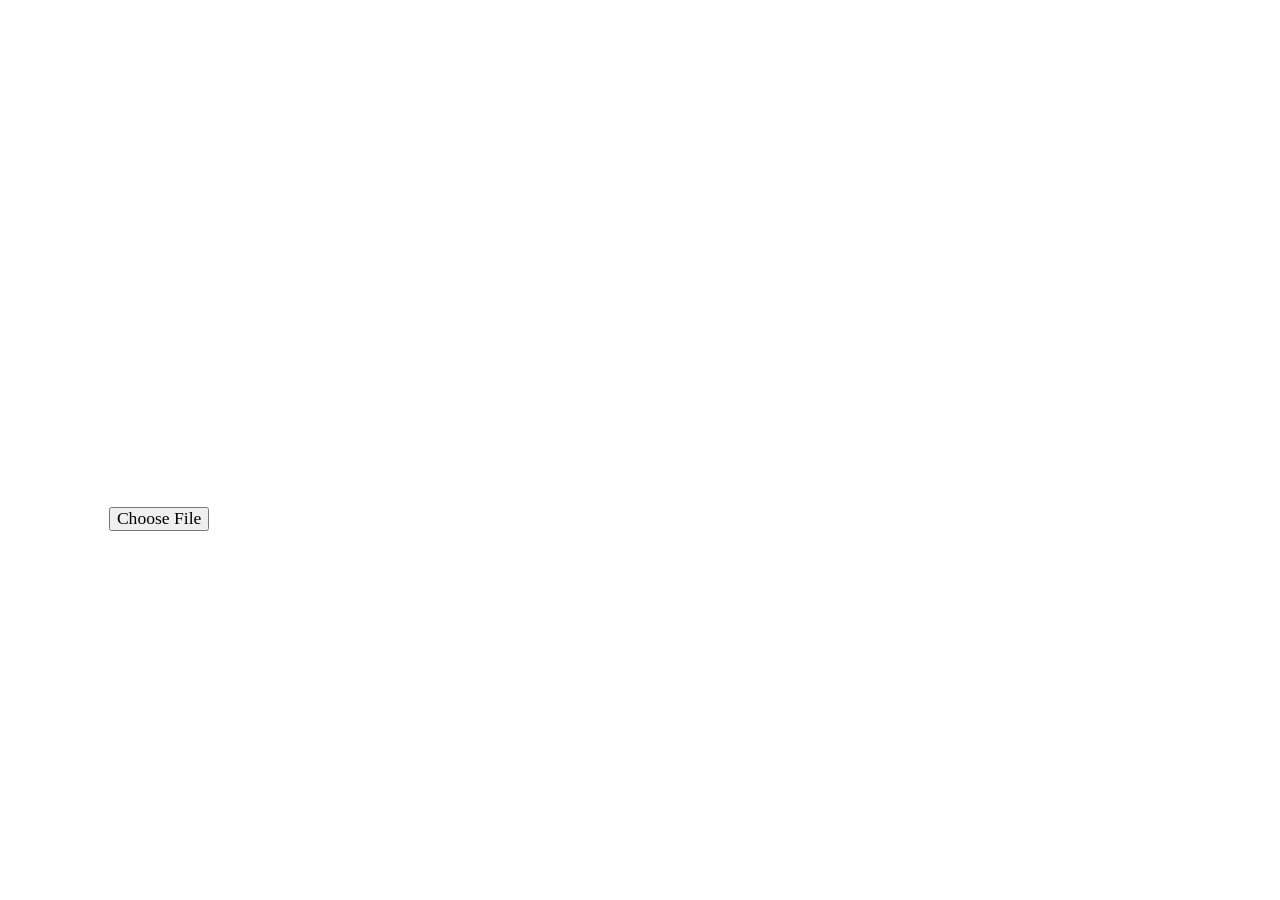
==== commit 5c562736: "1" ====
--- a/index.html
+++ b/index.html
@@ -14,156 +14,7 @@
 </head>
 
 <body>
-    <div id="toTop"><img src="img/main-page/up.png" alt=""></div>
-    <!-- Navigation -->
-    <nav>
-        <div class="container">
-            <div class="row">
-                <div class="nav-content d-flex align-items-center">
-                    <div class="col-md-1">
-                        <div class="logo">
-                            <img src="img/main-page/logo.png" alt="лого">
-                        </div>
-                    </div>
-                    <div class="col-md-11 d-flex">
-                        <ul class="nav_list d-flex justify-content-end">
-                            <li class="nav_list_item"><a href="#">Головна</a></li>
-                            <li class="nav_list_item"><a href="#">Про нас</a></li>
-                            <li class="nav_list_item"><a href="#">Кар'єра</a></li>
-                            <li class="nav_list_item"><a href="#">Діяльність</a>
-                                <ul>
-                                    <li><a href="#">Рослинництво</a></li>
-                                    <li><a href="#">Тваринництво</a></li>
-                                    <li><a href="#">Бджолярство</a></li>
-                                    <li><a href="#">Транспортнi послуги</a></li>
-                                    <li><a href="#">Металопластиковi конструкцii</a></li>
-                                    <li><a href="#">mzuri</a></li>
-                                </ul>
-                            </li>
-                            <li class="nav_list_item"><a href="#">Контакти</a></li>
-                        </ul>
-                        <ul class="language d-flex justify-content-end">
-                            <li>UA</li>
-                            <!-- <li>RU</li>
-                            <li>EN</li> -->
-                        </ul>
-                    </div>
-                </div>
-            </div>
-        </div>
-    </nav>
-    <!-- //Navigation -->
-    <!-- HEADER -->
-    <header>
-        <div class="container">
-            <div class="row">
-                <div class="col-md-12">
-                    <h1>ПЕРЛИНА ПОДІЛЛЯ</h1>
-                </div>
-                <div class="col-md-12">
-                    <h4>Любов до рідної землі та своєї справи – головне.</h4>
-                </div>
-            </div>
-            <div class="col-md-12 ">
-                <div class="products">
-                    <div class="product-item">
-                        <img src="img/main-page/grow.png" alt="РОСЛИННИЦТВО">
-                        <p>РОСЛИННИЦТВО</p>
-                    </div>
-                    <div class="product-item">
-                        <img src="img/main-page/cow.png" alt="ТВАРИННИЦТВО">
-                        <p>ТВАРИННИЦТВО</p>
-                    </div>
-                    <div class="product-item">
-                        <img src="img/main-page/bee.png" alt="БДЖОЛЯРСТВО">
-                        <p>БДЖОЛЯРСТВО</p>
-                    </div>
-                    <div class="product-item">
-                        <img src="img/main-page/truck.png" alt="ТРАНСПОРТНІ ПОСЛУГИ">
-                        <p>ТРАНСПОРТНІ ПОСЛУГИ</p>
-                    </div>
-                    <div class="product-item">
-                        <img src="img/main-page/steel.png" alt="МЕТАЛОПЛАСТИКОВІ КОНСТРУКЦІЇ">
-                        <p>МЕТАЛОПЛАСТИКОВІ КОНСТРУКЦІЇ</p>
-                    </div>
-                    <div class="product-item">
-                        <img src="img/main-page/mzuri.png" alt="mzuri">
-                        <p>mzuri</p>
-                    </div>
-                </div>
-            </div>
-        </div>
-        
-            <div class="scroll-button">
-                <a href="#about" class="slide-section"><img src="img/main-page/arrow-main.png" alt=""></a>
-            </div>
-        
-    </header>
-    <!-- HEADER END -->
-    <!-- ABOUT -->
-    <section class="about" id="about">
-        <div class="col-md-12">
-            <h2>ПРО НАС</h2>
-        </div>
-        <div class="container">
-            <div class="row">
-                <div class="col-md-12">
-                    <div class="about-content">
-                        <div class="col-md-6">
-                            <div class="about-slider">
-                                <div class="main-slider owl-carousel">
-                                    <div class="slider-item">
-                                        <img src="img/main-page/kurka.png" alt="">
-                                    </div>
-                                    <div class="slider-item">
-                                        <img src="img/main-page/kurka.png" alt="">
-                                    </div>
-                                    <div class="slider-item">
-                                        <img src="img/main-page/kurka.png" alt="">
-                                    </div>
-                                </div>
-                            </div>
-                        </div>
-                        <div class="col-md-6">
-                            <div class="about-text">
-                                <p>ТОВ «НВА «Перлина Поділля» – провідна сільськогосподарська компанія України, одна з найефективніших та напродуктивніших виробників сільськогосподарської продукції Хмельницькій області, в Україні та за її межами. У витоках створення господарства стоїть людина, яка присвятила своє життя вирощуванню хлібу.</p>
-                            </div>
-                            <div class="main-btn">
-                                <a href="#">Детальніше<img src="img/main-page/news-arrow.png" alt=""></a>
-                            </div>
-                        </div>
-                    </div>
-                </div>
-            </div>
-        </div>
-    </section>
-    <!-- ABOUT END -->
-    <!--CARRIER-->
-    <section class="carrier">
-        <div class="container">
-            <div class="row">
-                <div class="col-md-12">
-                    <h2>КАР’ЄРА</h2>
-                    <h4>у ТОВ "Перлина - Поділля"</h4>
-                </div>
-            </div>
-            <div class="col-md-12">
-                <div class="carrier-content">
-                    <div class="col-md-6">
-                        <div class="carrier-content-list">
-                            <div class="list">
-                                <ul>
-                                    <li>Офіційне працевлаштування</li>
-                                    <li>Кар’єрний зріст</li>
-                                    <li>Гнучний графік</li>
-                                    <li>З/П від 150 000р</li>
-                                </ul>
-                            </div>
-                            <div class="main-btn">
-                                <a href="#">Детальніше<img src="img/main-page/carrier-arrow.png" alt=""></a>
-                            </div>
-                        </div>
-                    </div>
+   
                     <div class="col-md-6">
                         <div class="carrier-content-form">
                             <form id="feedback-form" class="carrier-form" enctype="multipart/form-data" method="POST">
@@ -174,143 +25,13 @@
                                 <label for="projectFF">Коментар:</label>
                                 <textarea id="projectFF" name="projectFF" class="inputText"></textarea>
                                 <label class="area-padding" for="fileFF">Резюме:</label>
-                                <input id="fileFF" name="fileFF" type="file" style="display: none;">
-                                <button id="putFile" onclick="document.getElementById('fileFF').click()">Выберите файл</button>
+                                <input id="fileFF" name="fileFF" type="file"">
+                                <!-- <button id="putFile" onclick="document.getElementById('fileFF').click()">Выберите файл</button> -->
                                 <button id="submitFF" class="form-btn" type="submit">Відправити<img src="img/main-page/carrier-arrow.png" alt=""></button>
                             </form>
                         </div>
                     </div>
-                </div>
-            </div>
-        </div>
-    </section>
-    <!-- CARRIER END-->
-    <!-- LASTNEWS -->
-    <section class="lastnews">
-        <div class="container">
-            <div class="row">
-                <div class="col-md-12">
-                    <h2>ОСТАННІ НОВИНИ</h2>
-                </div>
-                <div class="col-md-12">
-                    <div class="lastnews-content">
-                        <div class="col-md-6">
-                            <div class="lastnews-text">
-                                <h3>Світовий досвід на<br>
-<span>AGRITECHNICA 2017</span></h3>
-                                <p>Інновації в сільськогосподарській техніці і обладнанні, новітні рішення і концепції майбутнього представлені на AGRITECHNICA в Ганновері, Німеччина. Агрофірма “Перлина Поділля” спільно з партнерами польською компанією “Агро Ланд” представила на виставці сівалку нового покоління Mzuri з технологією PRO -TILL, яка активно використовується в нашому господарстві.</p>
-                                <div class="btn-date">
-                                    <div class="news-date">
-                                        <p>
-                                            <time datetime="2012-12-23T08:23:11+07:00">2012-12-23 08:23</time>
-                                        </p>
-                                    </div>
-                                    <div class="main-btn">
-                                        <a href="#">Детальніше<img src="img/main-page/news-arrow.png" alt=""></a>
-                                    </div>
-                                </div>
-                            </div>
-                        </div>
-                        <div class="col-md-6">
-                            <div class="lastnews-photo">
-                                <img src="img/main-page/news-photo.png" alt="">
-                            </div>
-                        </div>
-                    </div>
-                </div>
-                <div class="col-md-12">
-                    <div class="lastnews-content flex-row-reverse">
-                        <div class="col-md-6">
-                            <div class="lastnews-text">
-                                <h3>Світовий досвід на<br>
-<span>AGRITECHNICA 2017</span></h3>
-                                <p>Інновації в сільськогосподарській техніці і обладнанні, новітні рішення і концепції майбутнього представлені на AGRITECHNICA в Ганновері, Німеччина. Агрофірма “Перлина Поділля” спільно з партнерами польською компанією “Агро Ланд” представила на виставці сівалку нового покоління Mzuri з технологією PRO -TILL, яка активно використовується в нашому господарстві.</p>
-                                <div class="btn-date">
-                                    <div class="news-date">
-                                        <p>
-                                            <time datetime="2012-12-23T08:23:11+07:00">2012-12-23 08:23</time>
-                                        </p>
-                                    </div>
-                                    <div class="main-btn">
-                                        <a href="#">Детальніше<img src="img/main-page/news-arrow.png" alt=""></a>
-                                    </div>
-                                </div>
-                            </div>
-                        </div>
-                        <div class="col-md-6">
-                            <div class="lastnews-photo">
-                                <img src="img/main-page/news-photo.png" alt="">
-                            </div>
-                        </div>
-                    </div>
-                </div>
-                <div class="col-md-12 d-flex justify-content-center">
-                    <div class="main-btn">
-                        <a href="#">ВСІ НОВИНИ<img src="img/main-page/news-arrow.png" alt=""></a>
-                    </div>
-                </div>
-            </div>
-        </div>
-    </section>
-    <!-- LASTNEWS END -->
-    <!-- HELP-->
-    <section class="help">
-        <div class="container">
-            <div class="row">
-                <div class="col-md-12">
-                    <h2>СОЦІАЛЬНА ДОПОМОГА</h2>
-                </div>
-            </div>
-        </div>
-    </section>
-    <!-- HELP END-->
-    <!-- CONTACTS -->
-    <section class="contacts">
-        <div class="container">
-            <div class="row">
-                <div class="col-md-12">
-                    <h2>КОНТАКТИ</h2>
-                </div>
-                <div class="col-md-12">
-                    <div class="contacts-content">
-                        <div class="col-md-6">
-                            <div class="map">
-                                <img src="img/main-page/map.png" alt="">
-                            </div>
-                        </div>
-                        <div class="col-md-6">
-                            <div class="address">
-                                <p>Наш офіс знаходиться : Хмельницька обл., смт. Білогір’я, вул. Миру, 10</p>
-                                <p>тел/факс +380(3841) 2-15-55</p>
-                                <p>індекс: 30200</p>
-                                <p>E-mail:perlpod@ukr.net</p>
-                                <p>Прес-секретар Товариства з обмеженою відповідальністю науково-виробнича агрофірма “Перлина Поділля”</p>
-                                <p>Телефон: +380971660001</p>
-                                <p>Ел. пошта: valentyn.losovsky@gmail.com</p>
-                            </div>
-                        </div>
-                    </div>
-                </div>
-            </div>
-        </div>
-    </section>
-    <!-- CONTACTS END -->
-    <footer>
-        <div class="container">
-            <div class="row">
-                <div class="col-md-12">
-                    <div class="footer-content">
-                        <div class="col-md-10">
-                            <p>Copyright © 2018 Товариство з обмеженою відповідальністю науково виробнича агрофірма Перлина Поділля </p>
-                        </div>
-                        <div class="col-md-2">
-                            <img src="img/main-page/pinsel-logo.png" alt="">
-                        </div>
-                    </div>
-                </div>
-            </div>
-        </div>
-    </footer>
+               
     <!-------- JS----------->
     <script src="libs/jquery-3.1.1.min.js"></script>
     <script src="libs/owlcarousel/owl.carousel.min.js"></script>
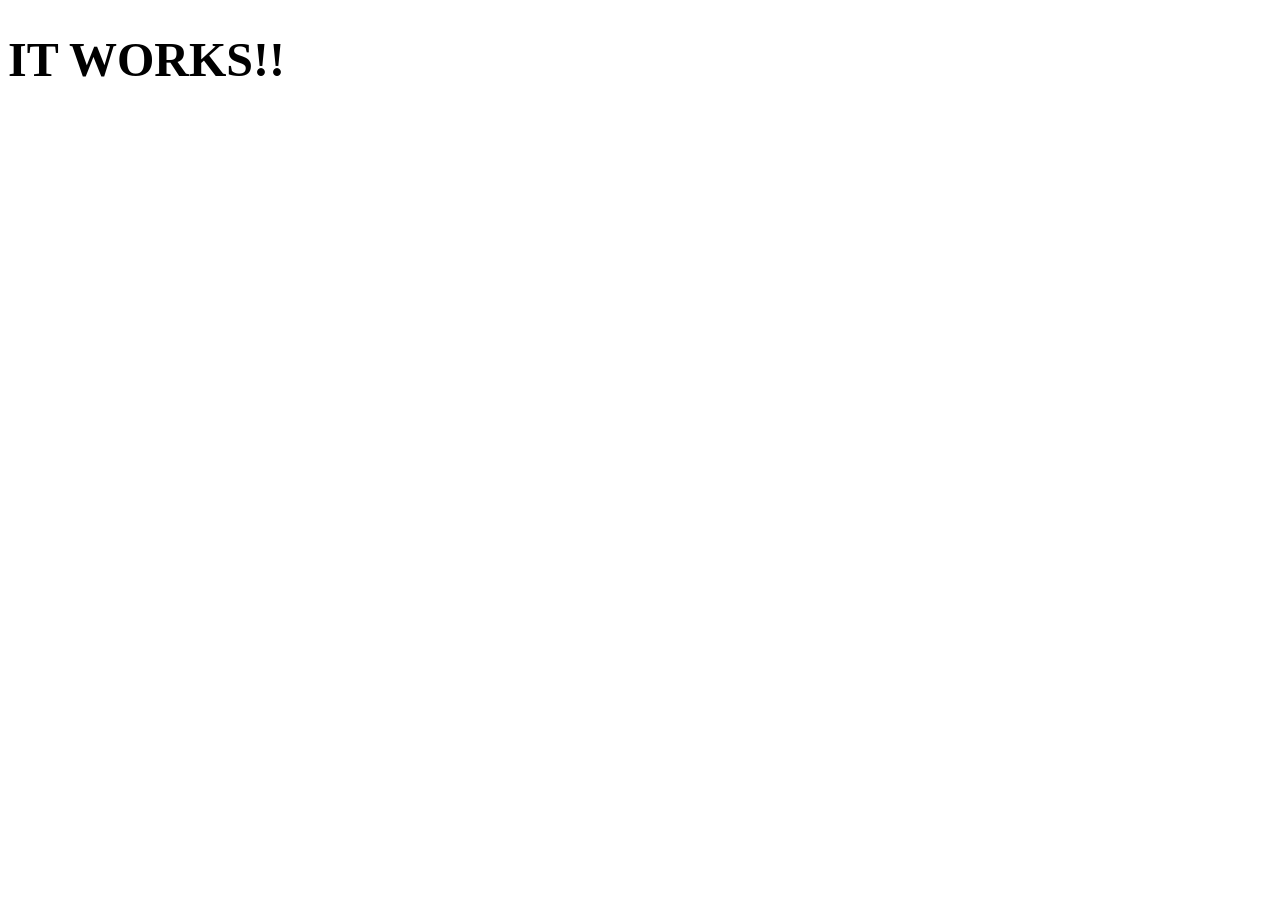
==== commit 589a8a1e: "Add files via upload" ====
--- a/index.html
+++ b/index.html
@@ -1,43 +1,10 @@
-<!DOCTYPE html>
-<html lang="ru">
-
-<head>
-    <meta charset="utf-8">
-    <meta http-equiv="x-ua-compatible" content="ie=edge">
-    <title>ПЕРЛИНА ПОДІЛЛЯ</title>
-    <meta name="description" content="">
-    <meta name="viewport" content="width=device-width, initial-scale=1">
-    <link rel="stylesheet" href="css/style.css">
-    <link rel="stylesheet" href="libs/owlcarousel/assets/owl.carousel.min.css">
-    <link rel="stylesheet" href="libs/owlcarousel/assets/owl.theme.default.min.css">
-    <link rel="stylesheet" href="libs/bootstrap/css/bootstrap.min.css">
-</head>
-
-<body>
-   
-                    <div class="col-md-6">
-                        <div class="carrier-content-form">
-                            <form id="feedback-form" class="carrier-form" enctype="multipart/form-data" method="POST">
-                                <label for="nameFF">Ім’я:</label>
-                                <input id="nameFF" name="nameFF" class="inputName" type="text" required />
-                                <label for="contactFF">Email:</label>
-                                <input id="contactFF" name="contactFF" type="email" class="inputEmail" maxlength="35" required />
-                                <label for="projectFF">Коментар:</label>
-                                <textarea id="projectFF" name="projectFF" class="inputText"></textarea>
-                                <label class="area-padding" for="fileFF">Резюме:</label>
-                                <input id="fileFF" name="fileFF" type="file"">
-                                <!-- <button id="putFile" onclick="document.getElementById('fileFF').click()">Выберите файл</button> -->
-                                <button id="submitFF" class="form-btn" type="submit">Відправити<img src="img/main-page/carrier-arrow.png" alt=""></button>
-                            </form>
-                        </div>
-                    </div>
-               
-    <!-------- JS----------->
-    <script src="libs/jquery-3.1.1.min.js"></script>
-    <script src="libs/owlcarousel/owl.carousel.min.js"></script>
-    <script src="libs/bootstrap/js/bootstrap.min.js"></script>
-    <script src="js/mail.js"></script>
-    <script src="js/main.js"></script>
-</body>
-
+<!DOCTYPE html>
+<html lang="en">
+<head>
+	<meta charset="UTF-8">
+	<title>something</title>
+</head>
+<body>
+	<h1 style="font-size: 3em; color: #000; font-family: verdana;">IT WORKS!!</h1>
+</body>
 </html>
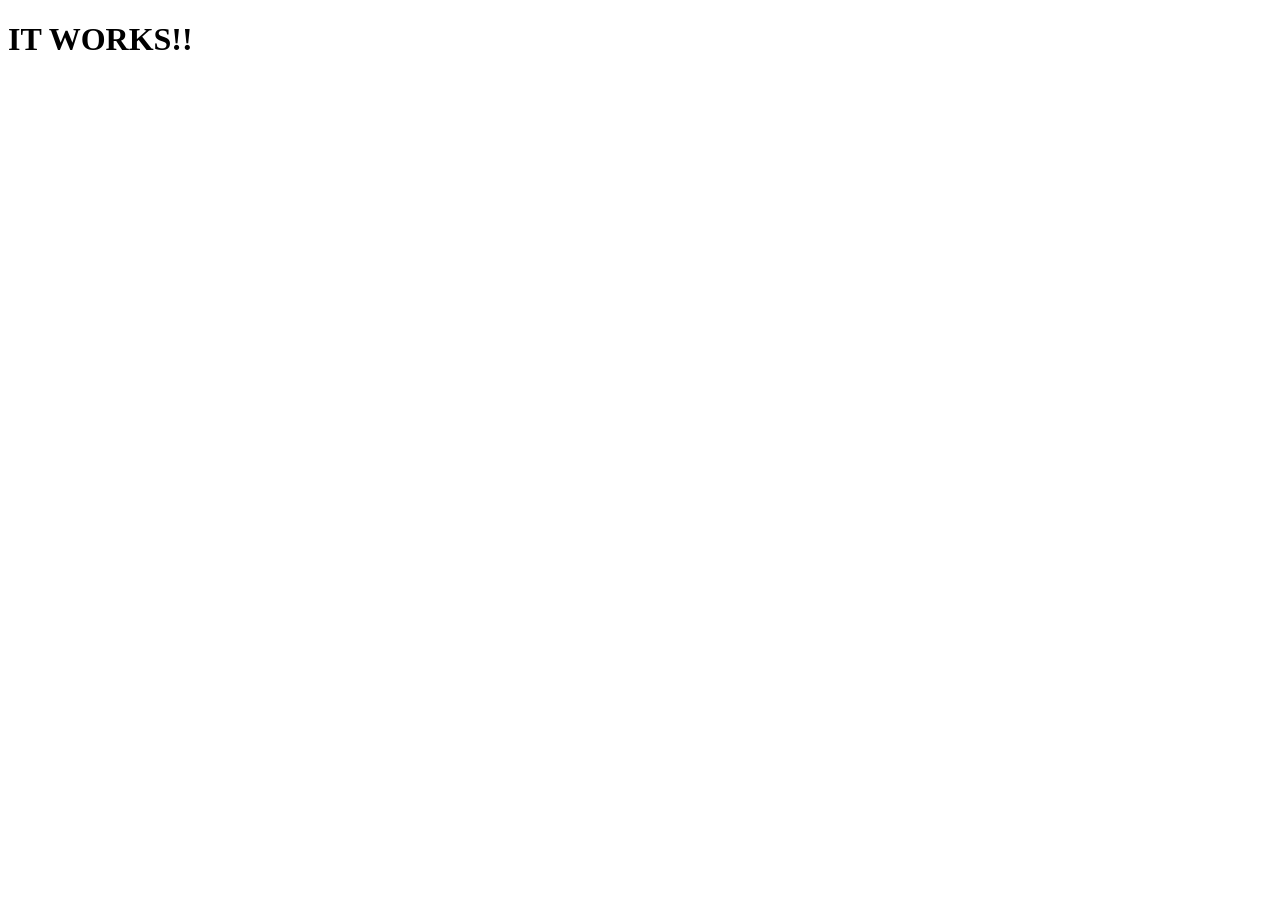
==== commit 4ac68ee3: "Update index.html" ====
--- a/index.html
+++ b/index.html
@@ -5,6 +5,6 @@
 	<title>something</title>
 </head>
 <body>
-	<h1 style="font-size: 3em; color: #000; font-family: verdana;">IT WORKS!!</h1>
+	<h1 style="font-size: 2em; color: #000; font-family: verdana;">IT WORKS!!</h1>
 </body>
-</html>+</html>
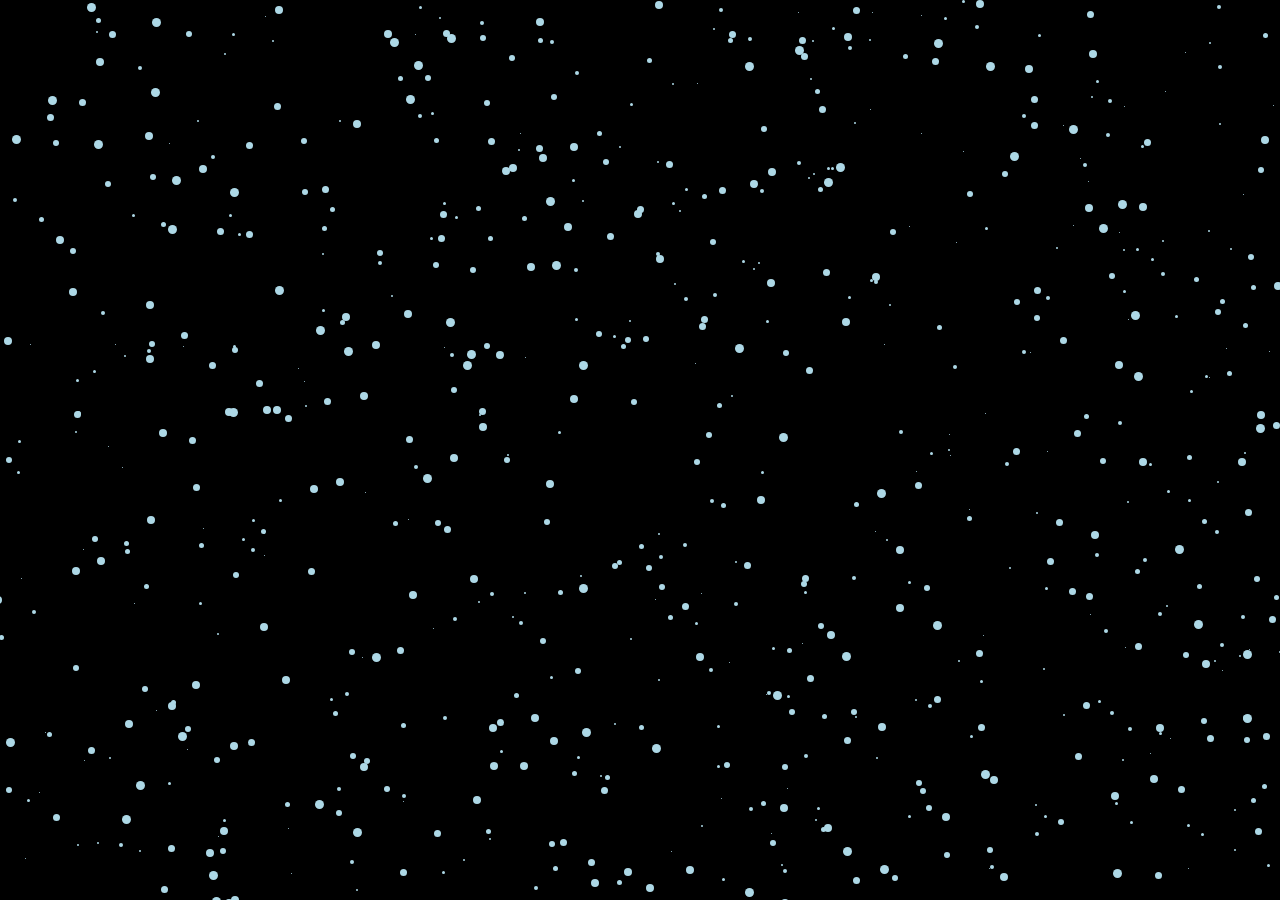
==== commit 21ffdc74: "Add files via upload" ====
--- a/index.html
+++ b/index.html
@@ -1,10 +1,16 @@
-<!DOCTYPE html>
-<html lang="en">
-<head>
-	<meta charset="UTF-8">
-	<title>something</title>
-</head>
-<body>
-	<h1 style="font-size: 2em; color: #000; font-family: verdana;">IT WORKS!!</h1>
-</body>
-</html>
+<!DOCTYPE html>
+<html lang="en">
+<head>
+    <meta charset="UTF-8">
+    <title>Title</title>
+    <link rel="stylesheet" href="css/style.css" />
+</head>
+<body>
+<div id="space">
+    <div id="layout1"></div>
+    <div id="layout2"></div>
+    <div id="layout3"></div>
+</div>
+<script src="js/stars.js"></script>
+</body>
+</html>
--- a/css/style.css
+++ b/css/style.css
@@ -0,0 +1,32 @@
+#space {
+    position: fixed;
+    left: 0;
+    top: 0;
+
+    width: 100%;
+    height: 100%;
+
+    background-color: #000;
+}
+
+#layout1,
+#layout2,
+#layout3 {
+    position: absolute;
+    left: 0;
+    top: 0;
+
+    width: 100%;
+    height: 100%;
+}
+
+.star {
+    position: absolute;
+
+    width: 2px;
+    height: 2px;
+
+    border-radius: 100%;
+
+    background-color: lightblue;
+}
